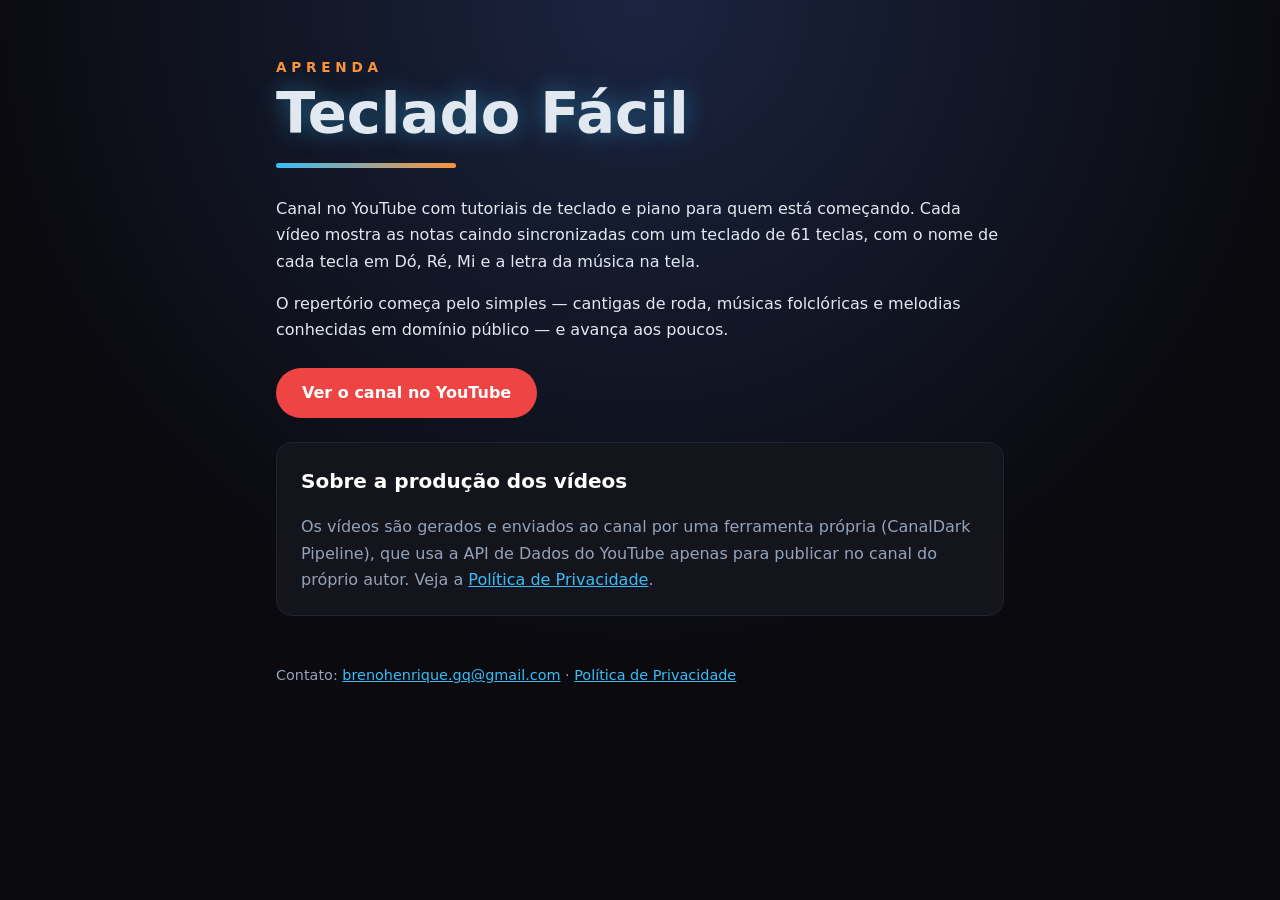
==== index.html @ 701b2b4b "Pagina inicial e politica de privacidade do Aprenda Teclado Facil" ====
<!doctype html>
<html lang="pt-BR">
<head>
  <meta charset="utf-8">
  <meta name="viewport" content="width=device-width, initial-scale=1">
  <title>Aprenda Teclado Fácil</title>
  <meta name="description" content="Tutoriais de teclado e piano para quem está começando: músicas simples, notas caindo sincronizadas com o teclado e letra na tela.">
  <link rel="stylesheet" href="estilo.css">
</head>
<body>
  <main>
    <div class="selo">APRENDA</div>
    <h1>Teclado Fácil</h1>
    <div class="faixa"></div>

    <p>Canal no YouTube com tutoriais de teclado e piano para quem está começando.
      Cada vídeo mostra as notas caindo sincronizadas com um teclado de 61 teclas,
      com o nome de cada tecla em Dó, Ré, Mi e a letra da música na tela.</p>

    <p>O repertório começa pelo simples — cantigas de roda, músicas folclóricas e
      melodias conhecidas em domínio público — e avança aos poucos.</p>

    <a class="botao" href="https://www.youtube.com/@aprendatecladofacil">Ver o canal no YouTube</a>

    <div class="cartao">
      <h2 style="margin-top:0">Sobre a produção dos vídeos</h2>
      <p class="suave" style="margin-bottom:0">Os vídeos são gerados e enviados ao canal por uma
        ferramenta própria (CanalDark Pipeline), que usa a API de Dados do YouTube
        apenas para publicar no canal do próprio autor. Veja a
        <a href="privacidade.html">Política de Privacidade</a>.</p>
    </div>

    <footer>
      Contato: <a href="mailto:brenohenrique.gq@gmail.com">brenohenrique.gq@gmail.com</a> ·
      <a href="privacidade.html">Política de Privacidade</a>
    </footer>
  </main>
</body>
</html>
---- estilo.css ----
:root {
  --fundo: #0a0a0f;
  --cartao: #14141c;
  --texto: #e2e8f0;
  --suave: #94a3b8;
  --azul: #38bdf8;
  --laranja: #fb923c;
}
* { box-sizing: border-box; }
body {
  margin: 0;
  background: radial-gradient(circle at 50% 0%, #1b2440 0%, var(--fundo) 60%) fixed;
  background-color: var(--fundo);
  color: var(--texto);
  font-family: "Segoe UI", system-ui, -apple-system, Arial, sans-serif;
  line-height: 1.65;
}
main { max-width: 760px; margin: 0 auto; padding: 56px 16px 72px; }
.selo { color: var(--laranja); font-weight: 800; letter-spacing: 0.35em; font-size: 0.85rem; }
h1 { font-size: clamp(2.2rem, 7vw, 3.6rem); line-height: 1.05; margin: 6px 0 18px; text-shadow: 0 0 24px rgba(56, 189, 248, 0.45); }
h2 { font-size: 1.25rem; margin: 36px 0 8px; color: #fff; }
p, li { color: var(--texto); }
.suave { color: var(--suave); }
.faixa { width: 180px; height: 5px; border-radius: 3px; background: linear-gradient(90deg, var(--azul), var(--laranja)); margin: 0 0 28px; }
.cartao { background: var(--cartao); border: 1px solid #23232e; border-radius: 16px; padding: 22px 24px; margin: 24px 0; }
a { color: var(--azul); }
.botao { display: inline-block; background: #ef4444; color: #fff; text-decoration: none; font-weight: 800; padding: 12px 26px; border-radius: 999px; margin-top: 8px; }
footer { margin-top: 48px; font-size: 0.9rem; color: var(--suave); }
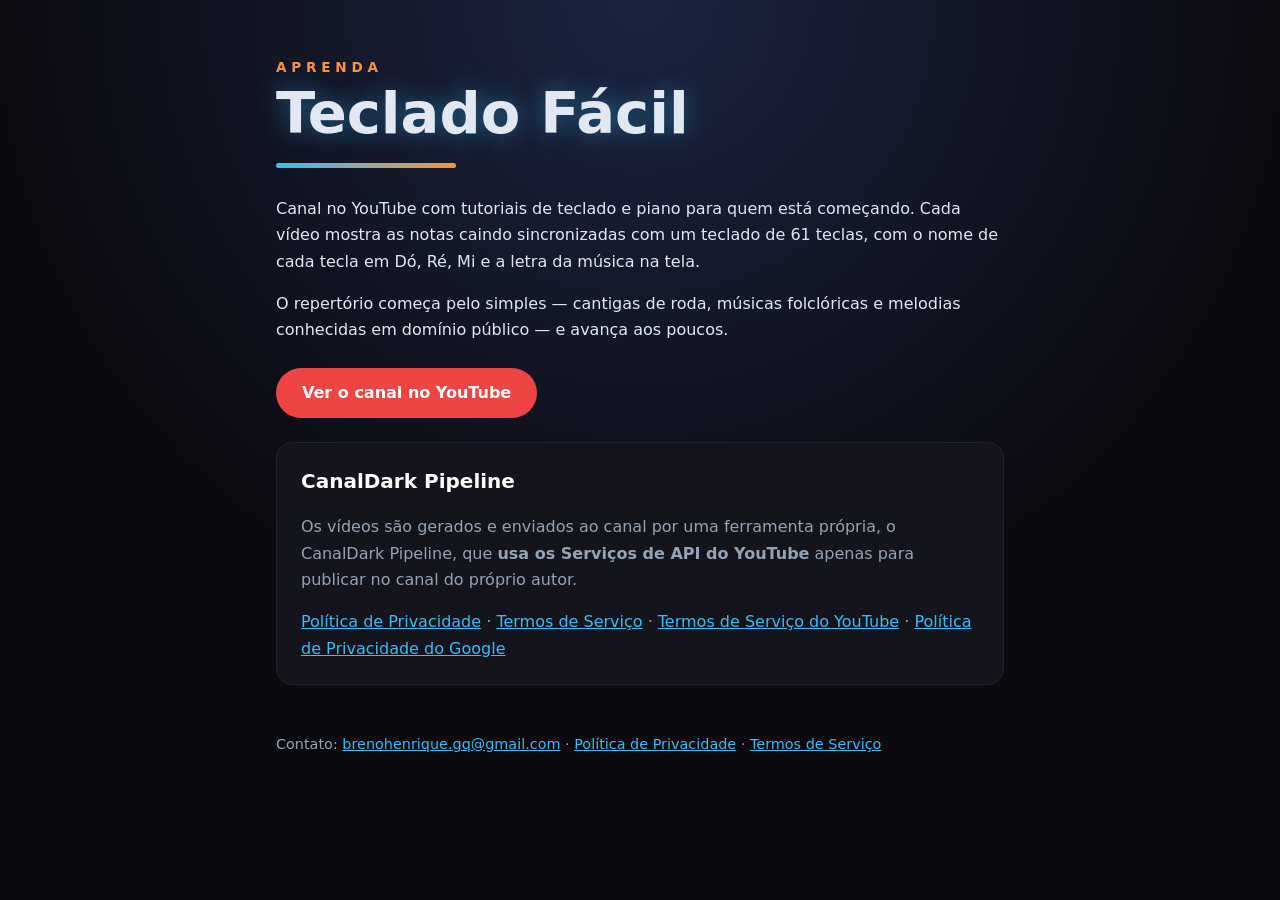
==== commit a2b45b54: "Termos de Servico, exclusao de dados e links exigidos pela auditoria" ====
--- a/index.html
+++ b/index.html
@@ -23,16 +23,22 @@
     <a class="botao" href="https://www.youtube.com/@aprendatecladofacil">Ver o canal no YouTube</a>
 
     <div class="cartao">
-      <h2 style="margin-top:0">Sobre a produção dos vídeos</h2>
-      <p class="suave" style="margin-bottom:0">Os vídeos são gerados e enviados ao canal por uma
-        ferramenta própria (CanalDark Pipeline), que usa a API de Dados do YouTube
-        apenas para publicar no canal do próprio autor. Veja a
-        <a href="privacidade.html">Política de Privacidade</a>.</p>
+      <h2 style="margin-top:0">CanalDark Pipeline</h2>
+      <p class="suave">Os vídeos são gerados e enviados ao canal por uma ferramenta própria,
+        o CanalDark Pipeline, que <strong>usa os Serviços de API do YouTube</strong> apenas
+        para publicar no canal do próprio autor.</p>
+      <p class="suave" style="margin-bottom:0">
+        <a href="privacidade.html">Política de Privacidade</a> ·
+        <a href="termos.html">Termos de Serviço</a> ·
+        <a href="https://www.youtube.com/t/terms">Termos de Serviço do YouTube</a> ·
+        <a href="https://policies.google.com/privacy">Política de Privacidade do Google</a>
+      </p>
     </div>
 
     <footer>
       Contato: <a href="mailto:brenohenrique.gq@gmail.com">brenohenrique.gq@gmail.com</a> ·
-      <a href="privacidade.html">Política de Privacidade</a>
+      <a href="privacidade.html">Política de Privacidade</a> ·
+      <a href="termos.html">Termos de Serviço</a>
     </footer>
   </main>
 </body>
--- a/estilo.css
+++ b/estilo.css
@@ -26,3 +26,15 @@
 a { color: var(--azul); }
 .botao { display: inline-block; background: #ef4444; color: #fff; text-decoration: none; font-weight: 800; padding: 12px 26px; border-radius: 999px; margin-top: 8px; }
 footer { margin-top: 48px; font-size: 0.9rem; color: var(--suave); }
+
+/* Impressão e PDF: fundo branco e texto escuro, para o documento de
+   evidência da auditoria ficar legível. */
+@media print {
+  body { background: #fff; color: #111; }
+  p, li, .suave, footer { color: #222; }
+  h1, h2 { color: #0b1220; text-shadow: none; }
+  .cartao { background: #f4f6fa; border-color: #d6dbe4; }
+  a { color: #0369a1; }
+  .botao { color: #fff; -webkit-print-color-adjust: exact; print-color-adjust: exact; }
+  .faixa { -webkit-print-color-adjust: exact; print-color-adjust: exact; }
+}
